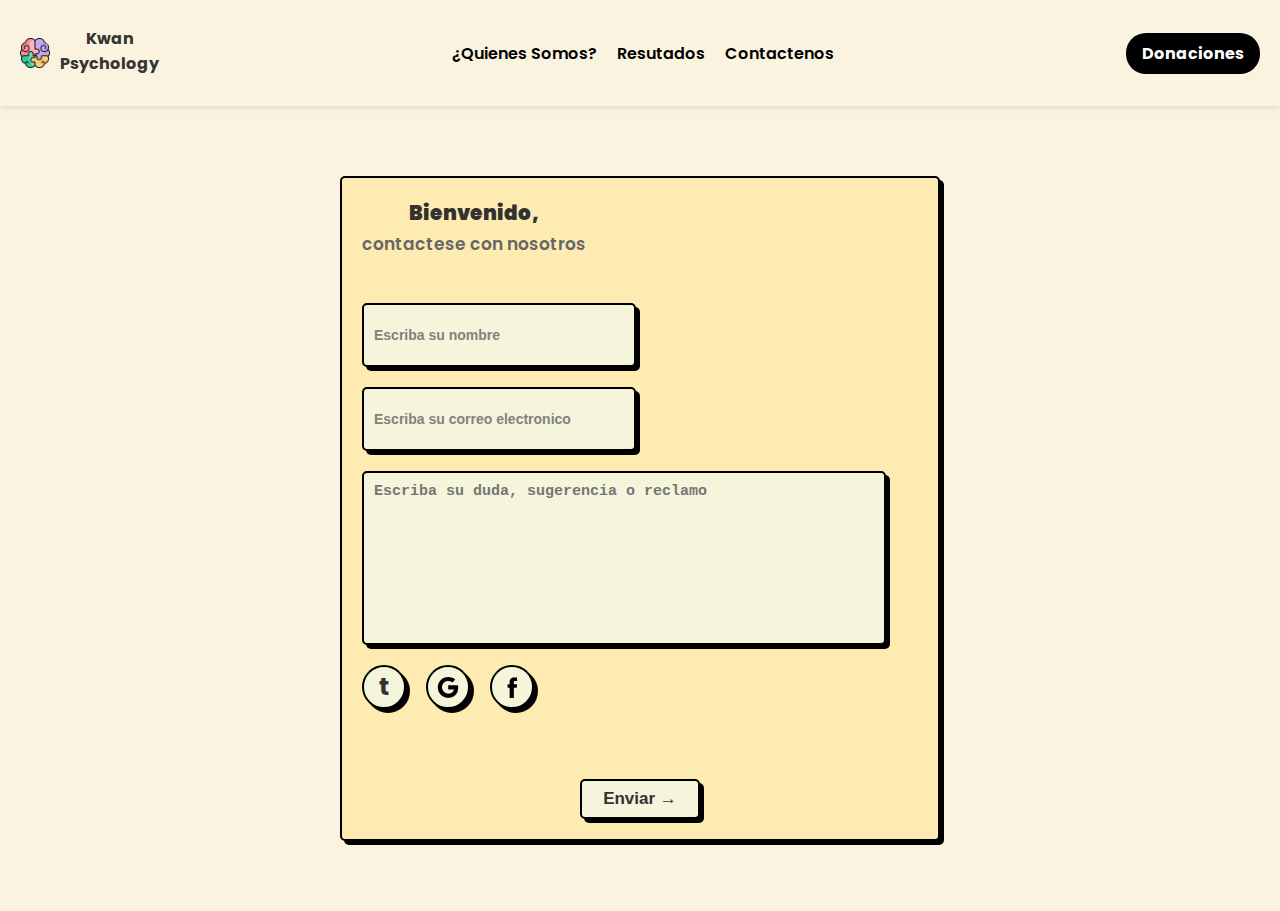
==== templates/contacto.html @ 179f4737 "Clonacion a nuevo repositorio" ====
<!DOCTYPE html>
<html lang="en">
<head>
    <meta charset="UTF-8">
    <meta name="viewport" content="width=device-width, initial-scale=1.0">
    <title>Ko-fi Clone</title>
    <link href="https://fonts.googleapis.com/css2?family=Poppins:wght@400;700&display=swap" rel="stylesheet">
    <link rel="stylesheet" href="../css/contacto.css">
    <style>

    </style>
</head>
<body>
    <nav class="navbar">
        <div class="logo">
            <img src="../images/logo.png" alt="Kwan Psychology">
            <p>Kwan <br>Psychology</p>
        </div>
        <div class="nav-links">
            <a href="nosotros.html">¿Quienes Somos?</a>
            <a href="evaluacion.html">Resutados</a>
            <a href="contacto.html">Contactenos</a>
        </div>
        <a href="#" class="btn-signup">Donaciones</a>
    </nav>
    <div class="container">
        <!-- From Uiverse.io by ayyjayy2 --> 
        <form class="form">
            <div class="title">Bienvenido,<br><span> contactese con nosotros</span></div>
            <input class="input" name="email" placeholder="Escriba su nombre" type="text">
            <input class="input" name="email" placeholder="Escriba su correo electronico" type="email">
            <textarea class="input-mensaje" name="mensaje" placeholder="Escriba su duda, sugerencia o reclamo"></textarea>
            <div class="login-with">
            <div class="button-log"><b>t</b></div>
            <div class="button-log">
                <svg xmlns:xlink="http://www.w3.org/1999/xlink" xmlns="http://www.w3.org/2000/svg" xml:space="preserve" width="56.6934px" viewBox="0 0 56.6934 56.6934" version="1.1" style="enable-background:new 0 0 56.6934 56.6934;" id="Layer_1" height="56.6934px" class="icon"><path d="M51.981,24.4812c-7.7173-0.0038-15.4346-0.0019-23.1518-0.001c0.001,3.2009-0.0038,6.4018,0.0019,9.6017  c4.4693-0.001,8.9386-0.0019,13.407,0c-0.5179,3.0673-2.3408,5.8723-4.9258,7.5991c-1.625,1.0926-3.492,1.8018-5.4168,2.139  c-1.9372,0.3306-3.9389,0.3729-5.8713-0.0183c-1.9651-0.3921-3.8409-1.2108-5.4773-2.3649  c-2.6166-1.8383-4.6135-4.5279-5.6388-7.5549c-1.0484-3.0788-1.0561-6.5046,0.0048-9.5805  c0.7361-2.1679,1.9613-4.1705,3.5708-5.8002c1.9853-2.0324,4.5664-3.4853,7.3473-4.0811c2.3812-0.5083,4.8921-0.4113,7.2234,0.294  c1.9815,0.6016,3.8082,1.6874,5.3044,3.1163c1.5125-1.5039,3.0173-3.0164,4.527-4.5231c0.7918-0.811,1.624-1.5865,2.3908-2.4196  c-2.2928-2.1218-4.9805-3.8274-7.9172-4.9056C32.0723,4.0363,26.1097,3.995,20.7871,5.8372  C14.7889,7.8907,9.6815,12.3763,6.8497,18.0459c-0.9859,1.9536-1.7057,4.0388-2.1381,6.1836  C3.6238,29.5732,4.382,35.2707,6.8468,40.1378c1.6019,3.1768,3.8985,6.001,6.6843,8.215c2.6282,2.0958,5.6916,3.6439,8.9396,4.5078  c4.0984,1.0993,8.461,1.0743,12.5864,0.1355c3.7284-0.8581,7.256-2.6397,10.0725-5.24c2.977-2.7358,5.1006-6.3403,6.2249-10.2138  C52.5807,33.3171,52.7498,28.8064,51.981,24.4812z"></path></svg>
            </div>
            <div class="button-log">
                <svg class="icon" height="56.693px" id="Layer_1" version="1.1" viewBox="0 0 56.693 56.693" width="56.693px" xml:space="preserve" xmlns="http://www.w3.org/2000/svg" xmlns:xlink="http://www.w3.org/1999/xlink"><path d="M40.43,21.739h-7.645v-5.014c0-1.883,1.248-2.322,2.127-2.322c0.877,0,5.395,0,5.395,0V6.125l-7.43-0.029  c-8.248,0-10.125,6.174-10.125,10.125v5.518h-4.77v8.53h4.77c0,10.947,0,24.137,0,24.137h10.033c0,0,0-13.32,0-24.137h6.77  L40.43,21.739z"></path></svg>
            </div>
            </div>
            <button class="button-confirm">Enviar →</button>
        </form>
    </div>
</body>
</html>
---- css/contacto.css ----
body {
    font-family: 'Poppins', sans-serif;
    text-align: center;
    background-color: #FAF3E0;
    margin: 0;
    padding: 0;
}
.navbar {
    display: flex;
    justify-content: space-between;
    align-items: center;
    padding: 10px 20px;
    background-color: #FAF3E0;
    box-shadow: 0px 2px 5px rgba(0, 0, 0, 0.1);
}
.navbar .logo {
    font-size: 1.5rem;
    font-weight: 700;
    display: flex;
    align-items: center;
}
.navbar .logo img {
    height: 30px;
    margin-right: 10px;
}
.navbar .nav-links {
    display: flex;
    gap: 20px;
}
.navbar .nav-links a {
    text-decoration: none;
    color: #000;
    font-weight: 550;
}
.navbar .btn-signup {
    background-color: #000;
    color: white;
    padding: 8px 16px;
    text-decoration: none;
    border-radius: 20px;
    font-weight: 700;
}
.container {
    max-width: 600px;
    margin: 50px auto;
    padding: 20px;
}
h1 {
    font-size: 2.5rem;
    font-weight: 700;
    color: #000;
}
p {
    font-size: 1rem;
    color: #333;
    margin-bottom: 20px;
}
.btn {
    display: inline-block;
    background-color: #2674F3;
    color: white;
    padding: 12px 24px;
    text-decoration: none;
    font-size: 1rem;
    font-weight: 700;
    border-radius: 8px;
    margin-top: 10px;
}
.btn:hover {
    background-color: #1C5BC0;
}
.footer {
    margin-top: 20px;
    font-size: 0.9rem;
    color: #666;
}
/* From Uiverse.io by ayyjayy2 */ 
.form {
    --input-focus: #2d8cf0;
    --font-color: #323232;
    --font-color-sub: #666;
    --bg-color: beige;
    --main-color: black;
    padding: 20px;
    background: rgb(253, 235, 177);
    display: flex;
    flex-direction: column;
    align-items: flex-start;
    justify-content: center;
    gap: 20px;
    border-radius: 5px;
    border: 2px solid var(--main-color);
    box-shadow: 4px 4px var(--main-color);
  }
  
  .title {
    color: var(--font-color);
    font-weight: 900;
    font-size: 20px;
    margin-bottom: 25px;
  }
  
  .title span {
    color: var(--font-color-sub);
    font-weight: 600;
    font-size: 17px;
  }
  
  .input {
    width: 250px;
    height: 40px;
    border-radius: 5px;
    border: 2px solid var(--main-color);
    background-color: var(--bg-color);
    box-shadow: 4px 4px var(--main-color);
    font-size: 14px;
    font-weight: 600;
    color: var(--font-color);
    padding: 10px;
    outline: none;
    resize: none; /* Evita que se pueda redimensionar */
    text-align: start; /* Alinea el texto a la izquierda */
    vertical-align: top;
  }

  .input-mensaje {
        width: 500px;
        height: 150px;
        border-radius: 5px;
        border: 2px solid var(--main-color);
        background-color: var(--bg-color);
        box-shadow: 4px 4px var(--main-color);
        font-size: 15px;
        font-weight: 600;
        color: var(--font-color);
        padding: 10px;
        outline: none;
        resize: none; /* Evita que se pueda redimensionar */
        text-align: start; /* Alinea el texto a la izquierda */
        vertical-align: top; /* Se asegura de que el texto comience desde arriba */
    }


  
  .input::placeholder {
    color: var(--font-color-sub);
    opacity: 0.8;
  }
  
  .input:focus {
    border: 2px solid var(--input-focus);
  }
  
  .login-with {
    display: flex;
    gap: 20px;
  }
  
  .button-log {
    cursor: pointer;
    width: 40px;
    height: 40px;
    border-radius: 100%;
    border: 2px solid var(--main-color);
    background-color: var(--bg-color);
    box-shadow: 4px 4px var(--main-color);
    color: var(--font-color);
    font-size: 25px;
    display: flex;
    justify-content: center;
    align-items: center;
  }
  
  .icon {
    width: 24px;
    height: 24px;
    fill: var(--main-color);
  }
  
  .button-log:active, .button-confirm:active {
    box-shadow: 0px 0px var(--main-color);
    transform: translate(3px, 3px);
  }
  
  .button-confirm {
    margin: 50px auto 0 auto;
    width: 120px;
    height: 40px;
    border-radius: 5px;
    border: 2px solid var(--main-color);
    background-color: var(--bg-color);
    box-shadow: 4px 4px var(--main-color);
    font-size: 17px;
    font-weight: 600;
    color: var(--font-color);
    cursor: pointer;
  }
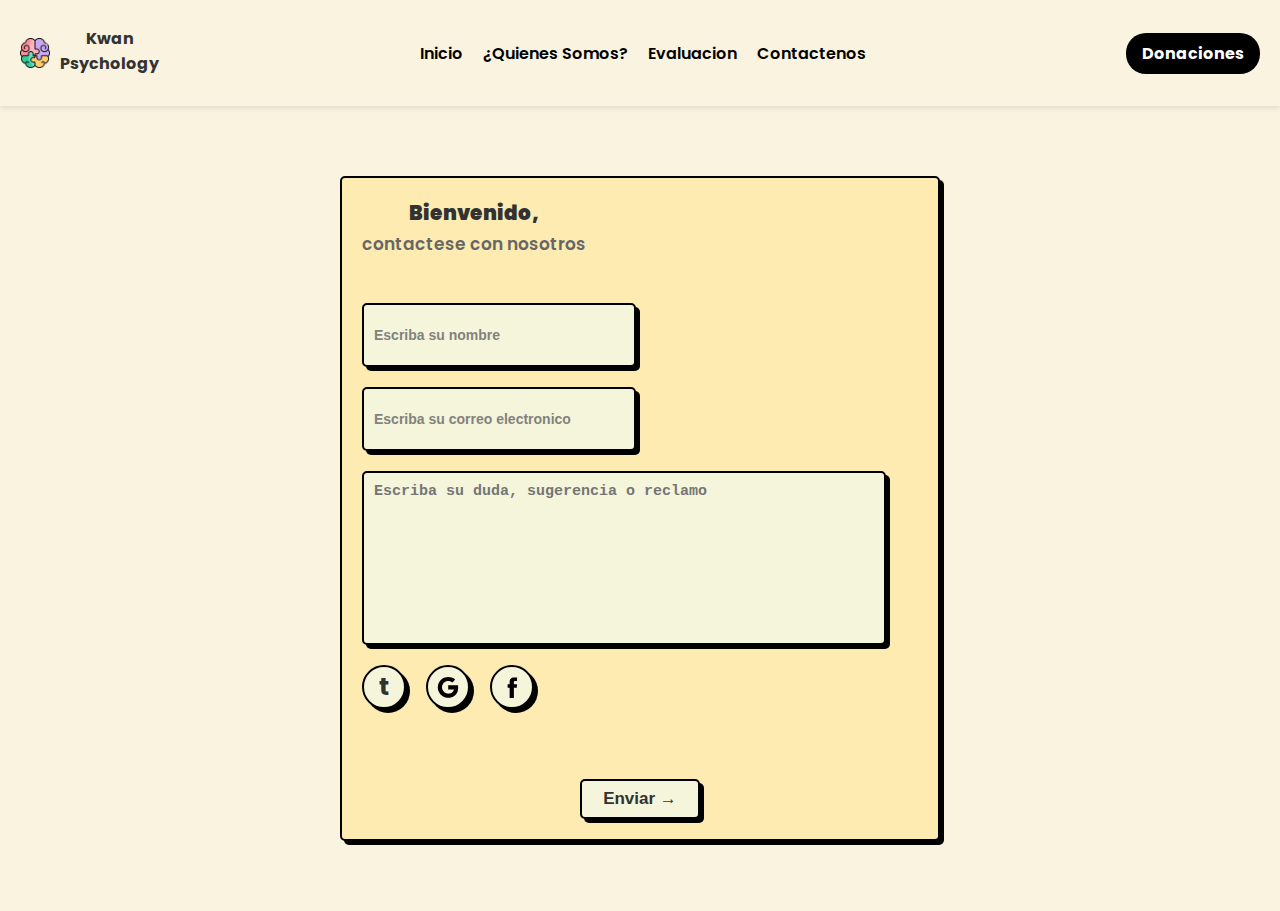
==== commit 70ade287: "Mejora en el navbar" ====
--- a/templates/contacto.html
+++ b/templates/contacto.html
@@ -17,8 +17,9 @@
             <p>Kwan <br>Psychology</p>
         </div>
         <div class="nav-links">
+            <a href="index.html">Inicio</a>
             <a href="nosotros.html">¿Quienes Somos?</a>
-            <a href="evaluacion.html">Resutados</a>
+            <a href="evaluacion.html">Evaluacion</a>
             <a href="contacto.html">Contactenos</a>
         </div>
         <a href="#" class="btn-signup">Donaciones</a>
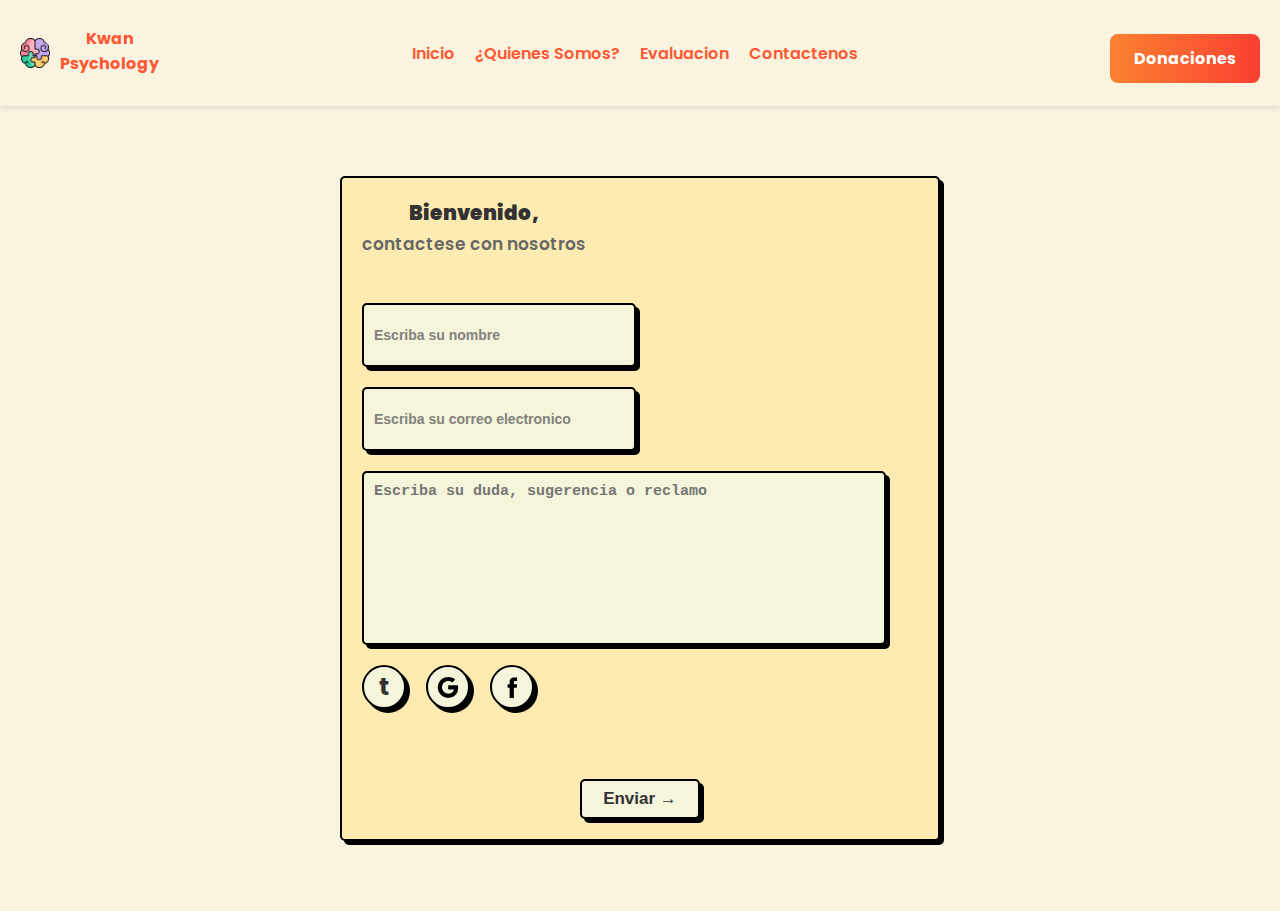
==== commit 4834c237: "Se mejora el front. Se modifican carpetas de templates y css. Front casi listo" ====
--- a/templates/contacto.html
+++ b/templates/contacto.html
@@ -14,7 +14,7 @@
     <nav class="navbar">
         <div class="logo">
             <img src="../images/logo.png" alt="Kwan Psychology">
-            <p>Kwan <br>Psychology</p>
+            <p class="logito">Kwan <br>Psychology</p>
         </div>
         <div class="nav-links">
             <a href="index.html">Inicio</a>
--- a/css/contacto.css
+++ b/css/contacto.css
@@ -29,11 +29,11 @@
 }
 .navbar .nav-links a {
     text-decoration: none;
-    color: #000;
+    color: #ff5733;
     font-weight: 550;
 }
 .navbar .btn-signup {
-    background-color: #000;
+    background-color: #ff5733;
     color: white;
     padding: 8px 16px;
     text-decoration: none;
@@ -48,16 +48,21 @@
 h1 {
     font-size: 2.5rem;
     font-weight: 700;
-    color: #000;
+    color: #ff5733;
 }
 p {
     font-size: 1rem;
     color: #333;
     margin-bottom: 20px;
 }
-.btn {
+.logito {
+  font-size: 1rem;
+  color: #ff5733;
+  margin-bottom: 20px;
+}
+.navbar .btn-signup{
     display: inline-block;
-    background-color: #2674F3;
+    background: linear-gradient(to right, #FA812F, #FA4032);
     color: white;
     padding: 12px 24px;
     text-decoration: none;
